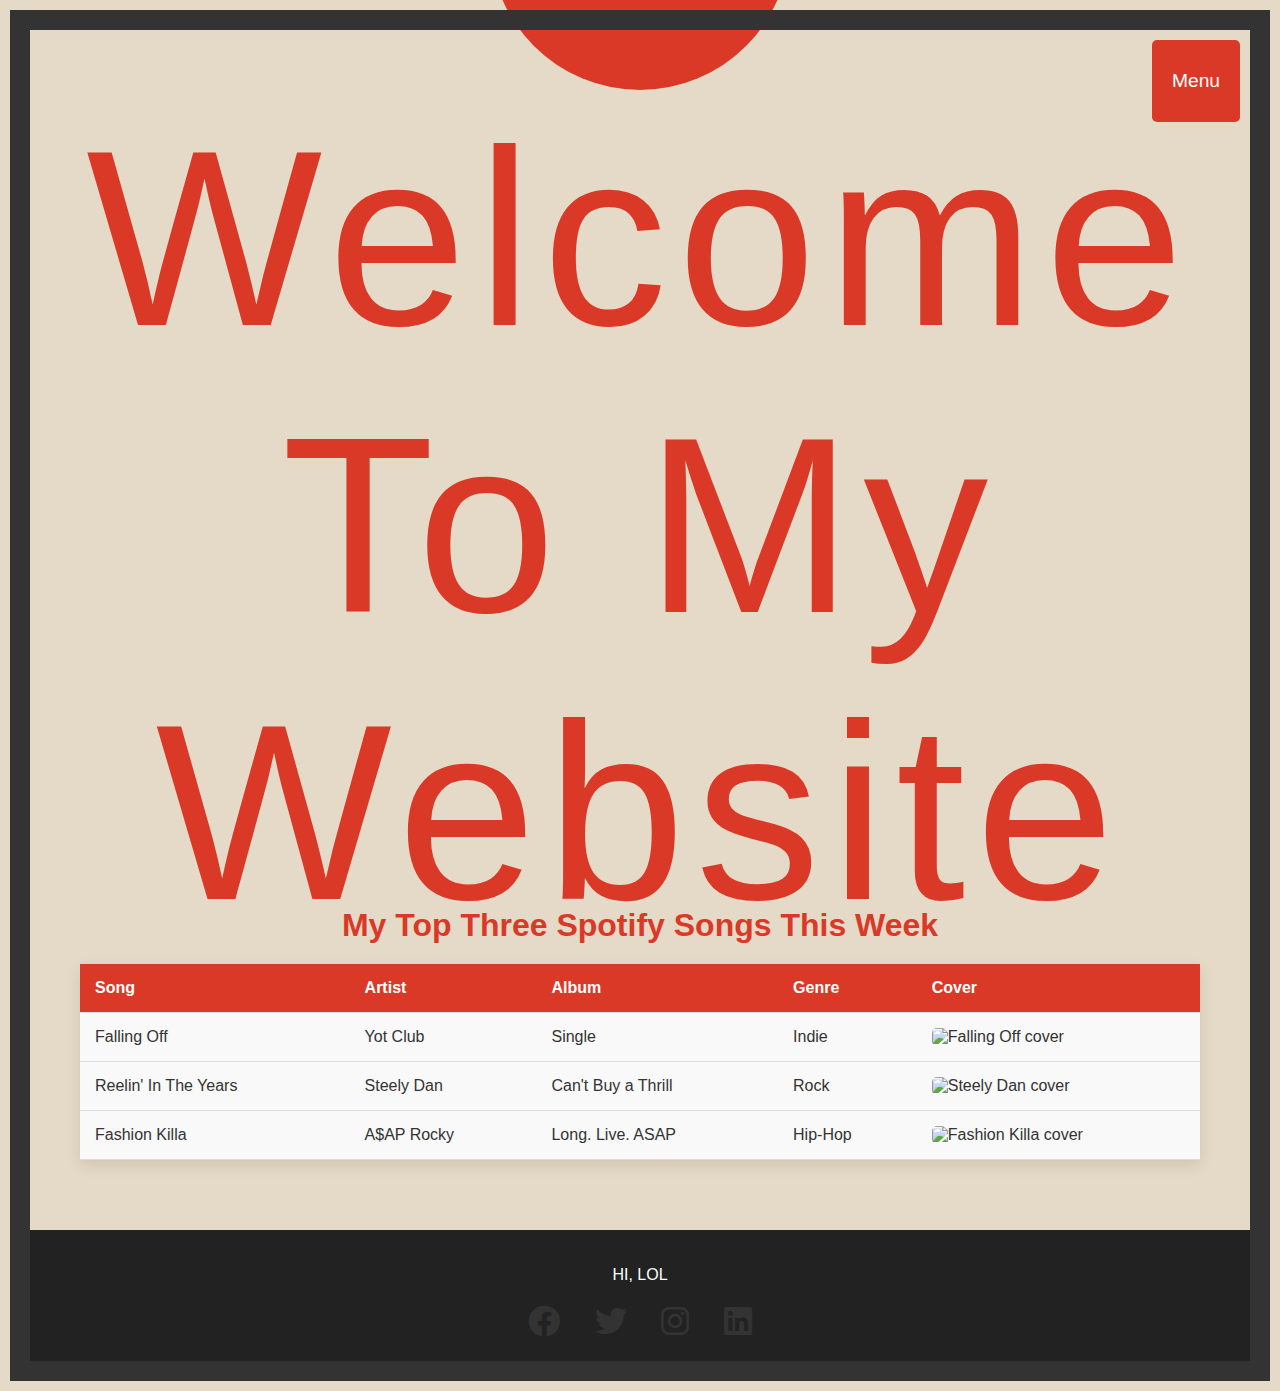
==== index.html @ 39087140 "Add files via upload" ====
<!DOCTYPE html>
<html lang="en">
    <head>
        <meta charset="UTF-8">
        <meta name="viewport" content="width=device-width, initial-scale=1.0">
        <title>My Website</title>
        <link rel="stylesheet" href="styles.css">
        <!-- Font Awesome CDN -->
        <link rel="stylesheet" href="https://cdnjs.cloudflare.com/ajax/libs/font-awesome/6.0.0-beta3/css/all.min.css">
    </head>
<body>
    <!-- Dropdown Menu -->
    <div class="dropdown-wrapper">
        <button class="nav-button">Menu</button>
        <div class="dropdown-content">
            <a href="index.html">Home</a>
            <a href="about.html">About</a> <!-- Linked to About section -->
        </div>
    </div>

    <!-- Hero Section -->
    <section class="hero">
        <div class="name">
            <h1>Jackson Lietha</h1>
        </div>
        <div class="welcome">
            <p>Welcome to my Website</p>
        </div>
    </section>
    
    <!-- Spotify Songs Table Section -->
    <section class="spotify-table">
        <h2>My Top Three Spotify Songs This Week</h2>
        <table>
            <thead>
                <tr>
                    <th>Song</th>
                    <th>Artist</th>
                    <th>Album</th>
                    <th>Genre</th>
                    <th>Cover</th>
                </tr>
            </thead>
            <tbody>
                <tr>
                    <td>Falling Off</td>
                    <td>Yot Club</td>
                    <td>Single</td>
                    <td>Indie</td>
                    <td><img src="images/falling off.jpg" alt="Falling Off cover" class="album-cover"></td>
                </tr>
                <tr>
                    <td>Reelin' In The Years</td>
                    <td>Steely Dan</td>
                    <td>Can't Buy a Thrill</td>
                    <td>Rock</td>
                    <td><img src="images/steelydan.jpg" alt="Steely Dan cover" class="album-cover"></td>
                </tr>
                <tr>
                    <td>Fashion Killa</td>
                    <td>A$AP Rocky</td>
                    <td>Long. Live. ASAP</td>
                    <td>Hip-Hop</td>
                    <td><img src="images/fashionkilla.jpg" alt="Fashion Killa cover" class="album-cover"></td>
                </tr>
            </tbody>
        </table>
    </section>

    
    <!-- Footer -->
<footer>
    <p>HI, LOL</p>
    
    <!-- Social Media Icons -->
    <div class="social-media">
        <a href="https://www.facebook.com" target="_blank" class="social-icon"><i class="fab fa-facebook"></i></a>
        <a href="https://twitter.com" target="_blank" class="social-icon"><i class="fab fa-twitter"></i></a>
        <a href="https://www.instagram.com" target="_blank" class="social-icon"><i class="fab fa-instagram"></i></a>
        <a href="https://www.linkedin.com" target="_blank" class="social-icon"><i class="fab fa-linkedin"></i></a>
    </div>
</footer>
</body>
</html>
---- styles.css ----
/* Load the Gothic War font */
@font-face {
    font-family: 'Gothic War';
    src: url('fonts/GothicWar.woff2') format('woff2'),
         url('fonts/GothicWar.woff') format('woff'),
         url('fonts/GothicWar.otf') format('opentype');
    font-weight: normal;
    font-style: normal;
}

@font-face {
    font-family: 'Alte Haas Grotesk';
    src: url('fonts/AlteHaasGrotesk-Regular.ttf') format('truetype');
    font-weight: normal;
    font-style: normal;
}

/* Bold Font */
@font-face {
    font-family: 'Alte Haas Grotesk';
    src: url('fonts/AlteHaasGrotesk-Bold.ttf') format('truetype');
    font-weight: bold;
    font-style: normal;
}

/* General Styles */
body {
    font-family: Arial, sans-serif;
    margin: 10px; /* Creates space between the border and the browser edge */
    padding: 0;
    box-sizing: border-box;
    background: #e5dac7;
    color: #333;
    border: 20px solid #333; /* Border around the entire page */
    border-image: url('images/scott-lord-P3MsdSRWprA-unsplash.jpg') 30 round; /* Correct image path */
}

body::before {
    content: "";
    width: 300px; /* Adjust width */
    height: 150px; /* Half of width for a semi-circle */
    background: #da3927; /* Match border or background */
    position: absolute;
    top: -60px; /* Moves it up so only the lower half is visible */
    left: 50%;
    transform: translateX(-50%) rotate(180deg);
    border-radius: 150px 150px 0 0; /* Creates a smooth half-circle */
    z-index: -1; /* Ensures it goes under the border */
}

/* Header */
header {
    display: flex;
    justify-content: space-between;
    align-items: center;
    background: #222;
    color: white;
    padding: 15px 50px;
}

header .logo {
    font-size: 1.5em;
    font-weight: bold;
}

nav ul {
    list-style: none;
    display: flex;
    gap: 20px;
}

nav a {
    color: white;
    text-decoration: none;
}

/* Hero Section */
.hero {
    display: flex; /* Enables Flexbox */
    justify-content: center; /* Centers content horizontally */
    align-items: center; /* Centers content vertically */
    height: 100vh; /* Full height of the viewport */
    text-align: center; /* Centers text */
    flex-direction: column; /* Stacks elements vertically */
    background: #007bff00; /* Background color */
    color: #da3927; /* Text color */
    font-family: 'Alte Haas Grotesk', sans-serif;
    text-transform: uppercase;
    letter-spacing: 10px;
}

/* Name styling */
.name h1 {
    font-size: 40px; /* Smaller size for your name */
    font-family: 'Alte Haas Grotesk', sans-serif;
    margin-bottom: 20px;
}

/* Welcome Message styling */
.welcome p {
    font-size: 250px !important; /* Larger size for the welcome message */
    font-family: 'Gothic War', sans-serif;
    text-transform: capitalize;
}

/* Spotify Table */
.spotify-table {
    padding: 50px;
    text-align: center;
    margin-top: -100px
}

.spotify-table h2 {
    font-size: 2em;
    margin-bottom: 20px;
    font-family: 'Alte Haas Grotesk', sans-serif;
    color: #da3927;
}

table {
    width: 100%;
    border-collapse: collapse;
    box-shadow: 0 5px 15px rgba(0, 0, 0, 0.1);
    margin-bottom: 20px;
}


th, td {
    padding: 15px;
    text-align: left;
    font-family: 'Alte Haas Grotesk', sans-serif;
    border-bottom: 1px solid #ddd;
}

th {
    background-color: #da3927;
    color: white;
}

td {
    background-color: #f9f9f9;
}

.album-cover {
    width: 50px;
    height: 50px;
    border-radius: 5px;
}

tr:nth-child(odd) {
    background-color: #e6f7ff;
}

tr:nth-child(even) {
    background-color: #f9f9f9;
}

tr:hover {
    background-color: #cce7ff;
    cursor: pointer;
}

/* Services Section */
.services {
    display: flex;
    justify-content: space-around;
    padding: 50px;
}

.card {
    background: white;
    padding: 20px;
    border-radius: 10px;
    box-shadow: 0 0 10px rgba(0, 0, 0, 0.1);
    text-align: center;
    width: 30%;
}

/* Contact Section */
.contact {
    text-align: center;
    padding: 50px;
}

form input, form textarea {
    width: 80%;
    padding: 10px;
    margin: 10px 0;
}

button {
    background: #da3927;
    color: white;
    padding: 10px 20px;
    border: none;
    cursor: pointer;
}

/* Wrapper for the button and dropdown */
.dropdown-wrapper {
    position: fixed; 
    top: 40px;
    right: 40px;  /* Corrected to lowercase */
    z-index: 1000;
}

/* Navigation Button */
.nav-button {
    background-color: #da3927; /* Blue background for the button */
    color: white; /* White text */
    font-family: 'Alte Haas Grotesk', sans-serif;
    font-size: 1.2em;
    padding: 30px 20px;
    border: none;
    border-radius: 5px; /* Rounded corners */
    cursor: pointer;
    transition: background-color 0.3s ease; /* Smooth color transition */
}

/* Button hover effect */
.nav-button:hover {
    background-color: #741e14; /* Darker blue when hovering */
}

/* Dropdown Menu */
.dropdown-content {
    opacity: 0; /* Initially hide the dropdown */
    visibility: hidden; /* Make it invisible */
    position: absolute; /* Position the dropdown right below the button */
    top: 100%; /* Position it directly below the button */
    left: 0; /* Align it to the left of the button */
    background-color: #222; /* Dark background for the menu */
    min-width: 200px;
    border-radius: 5px;
    box-shadow: 0px 8px 16px rgba(0, 0, 0, 0.2);
    z-index: 999; /* Ensure dropdown stays on top of other content */
    transition: opacity 0.3s ease, visibility 0.3s ease; /* Smooth transition */
}

/* Dropdown links */
.dropdown-content a {
    color: white; /* White text for the links */
    padding: 12px 16px;
    text-decoration: none; /* Remove underline */
    display: block; /* Make the links appear in a block format */
    font-family: 'Alte Haas Grotesk', sans-serif;
}

/* Change color of links when hovered */
.dropdown-content a:hover {
    background-color: #da3927; /* Blue background when hovering over links */
}

/* Show the dropdown when hovering over the wrapper (button or dropdown) */
.dropdown-wrapper:hover .dropdown-content {
    opacity: 1; /* Make the dropdown visible */
    visibility: visible; /* Make the dropdown visible */
}






/* About Section */
.about {
    padding: 50px;
    background-color: #e5dac7;
    text-align: center;
    font-family: 'Alte Haas Grotesk', sans-serif;
}

.about h2 {
    color: #da3927;
    font-size: 2.5em;
    margin-bottom: 20px;
}

.about p {
    font-size: 1.2em;
    line-height: 1.8;
    color: #333;
    max-width: 800px;
    margin: 0 auto;
}

.about h3 {
    font-size: 2em;
    color: #da3927;
    margin-top: 40px;
}

.about ul {
    list-style-type: none;
    padding: 0;
    font-size: 1.1em;
    color: #333;
    text-align: left;
    margin: 0 auto;
    max-width: 600px;
}

.about ul li {
    margin-bottom: 10px;
    padding-left: 20px;
}

.about ul li::before {
    content: "✔"; /* Checkmark icon before each list item */
    color: #da3927;
    padding-right: 10px;
}


/* Maintext Section */
.Maintext {
    display: flex; /* Enables Flexbox */
    justify-content: center; /* Centers content horizontally */
    align-items: center; /* Centers content vertically */
    height: 100vh; /* Full height of the viewport */
    text-align: center; /* Centers text */
    flex-direction: column; /* Stacks elements vertically */
    background: #007bff00; /* Same background color as hero */
    color: #da3927; /* Text color */
    font-family: 'Alte Haas Grotesk', sans-serif;
    text-transform: uppercase;
    letter-spacing: 10px;
}

.Maintext h2 {
    font-size: 40px; /* Same size as hero heading */
    font-family: 'Alte Haas Grotesk', sans-serif;
    margin-bottom: 20px;
}

.Maintext p {
    font-size: 100px !important; /* Same font size as welcome message in hero */
    font-family: 'Gothic War', sans-serif;
    text-transform: capitalize;
    white-space: nowrap;
    word-spacing: -10px;
}


/* Footer */
footer {
    text-align: center;
    padding: 20px;
    background: #222;
    color: white;
    font-family: 'Alte Haas Grotesk', sans-serif;
    font-size: 1em;
}


/* Social Media Icons */
.social-media {
    margin-top: 20px;
}

.social-icon {
    font-size: 2em;
    margin: 0 15px;
    color: #333; /* Default icon color */
    transition: color 0.3s ease;
}

.social-icon:hover {
    color: #da3927; /* Change color when hovering */
}
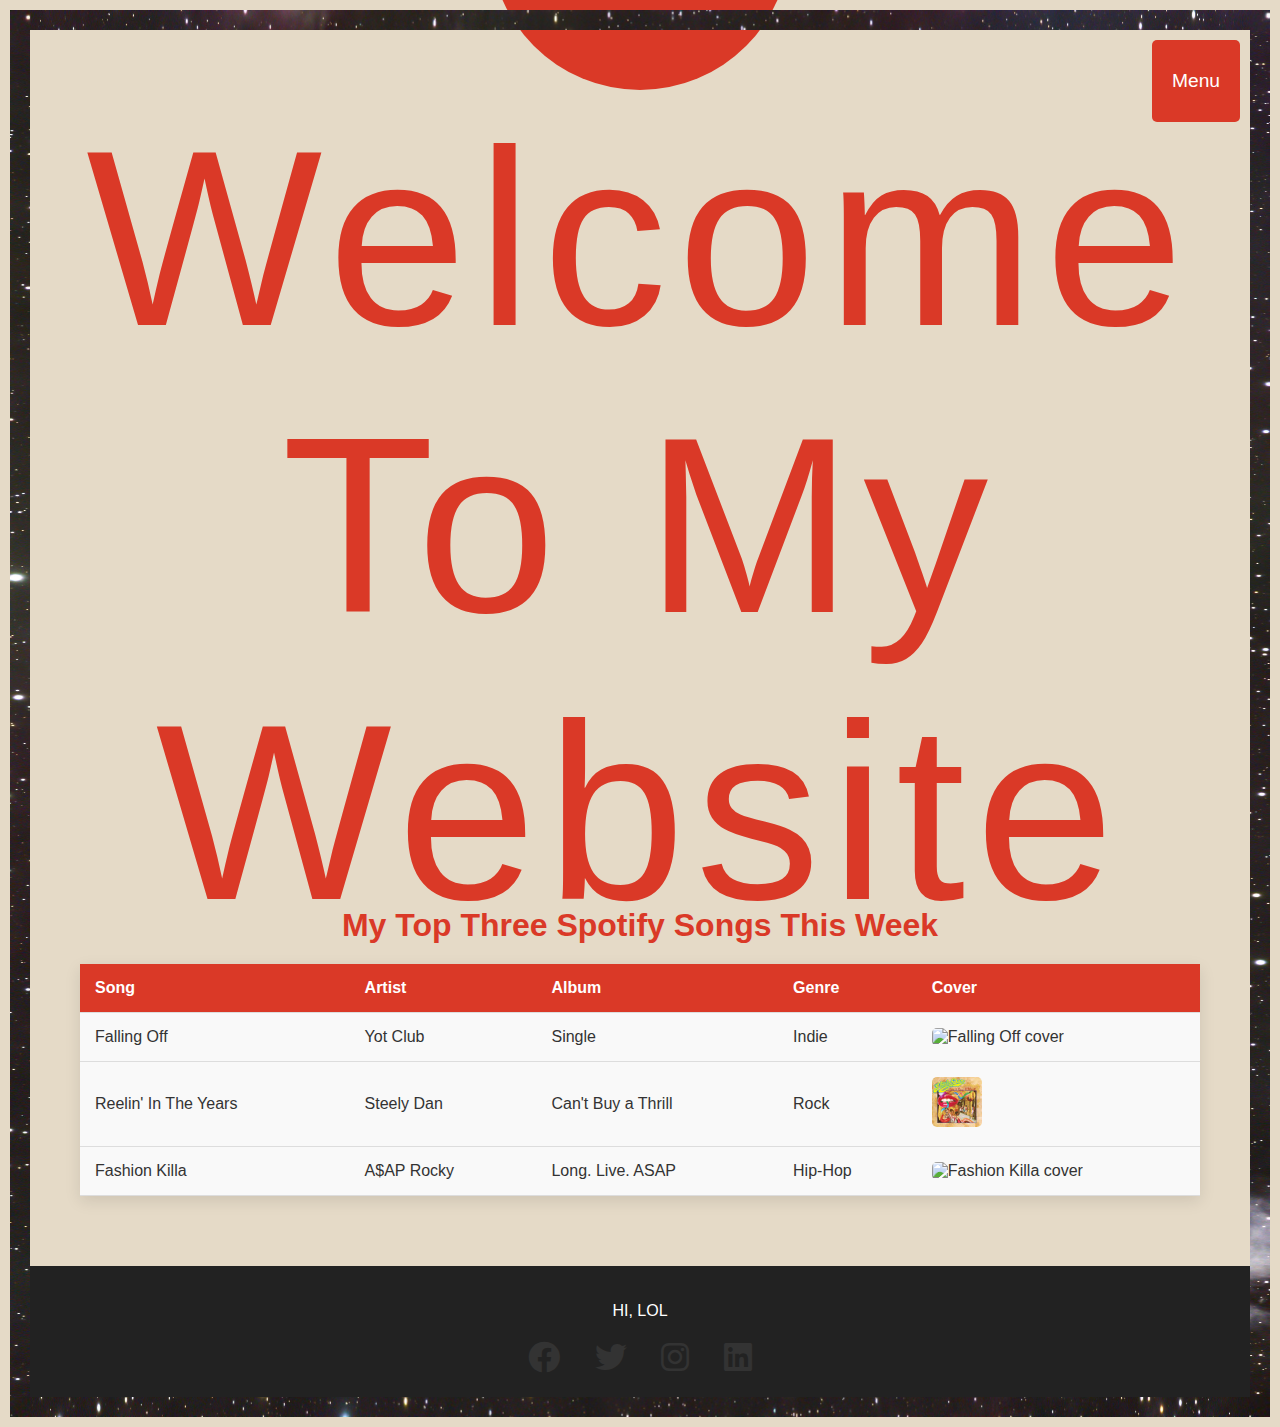
==== commit 872c5fe2: "Update index.html" ====
--- a/index.html
+++ b/index.html
@@ -47,14 +47,14 @@
                     <td>Yot Club</td>
                     <td>Single</td>
                     <td>Indie</td>
-                    <td><img src="images/falling off.jpg" alt="Falling Off cover" class="album-cover"></td>
+                    <td><img src="website/falling off.jpg" alt="Falling Off cover" class="album-cover"></td>
                 </tr>
                 <tr>
                     <td>Reelin' In The Years</td>
                     <td>Steely Dan</td>
                     <td>Can't Buy a Thrill</td>
                     <td>Rock</td>
-                    <td><img src="images/steelydan.jpg" alt="Steely Dan cover" class="album-cover"></td>
+                    <td><img src="steelydan.jpg" alt="Steely Dan cover" class="album-cover"></td>
                 </tr>
                 <tr>
                     <td>Fashion Killa</td>
--- a/styles.css
+++ b/styles.css
@@ -32,7 +32,7 @@
     background: #e5dac7;
     color: #333;
     border: 20px solid #333; /* Border around the entire page */
-    border-image: url('images/scott-lord-P3MsdSRWprA-unsplash.jpg') 30 round; /* Correct image path */
+    border-image: url('scott-lord-P3MsdSRWprA-unsplash.jpg') 30 round; /* Correct image path */
 }
 
 body::before {
@@ -367,4 +367,4 @@
 
 .social-icon:hover {
     color: #da3927; /* Change color when hovering */
-}+}
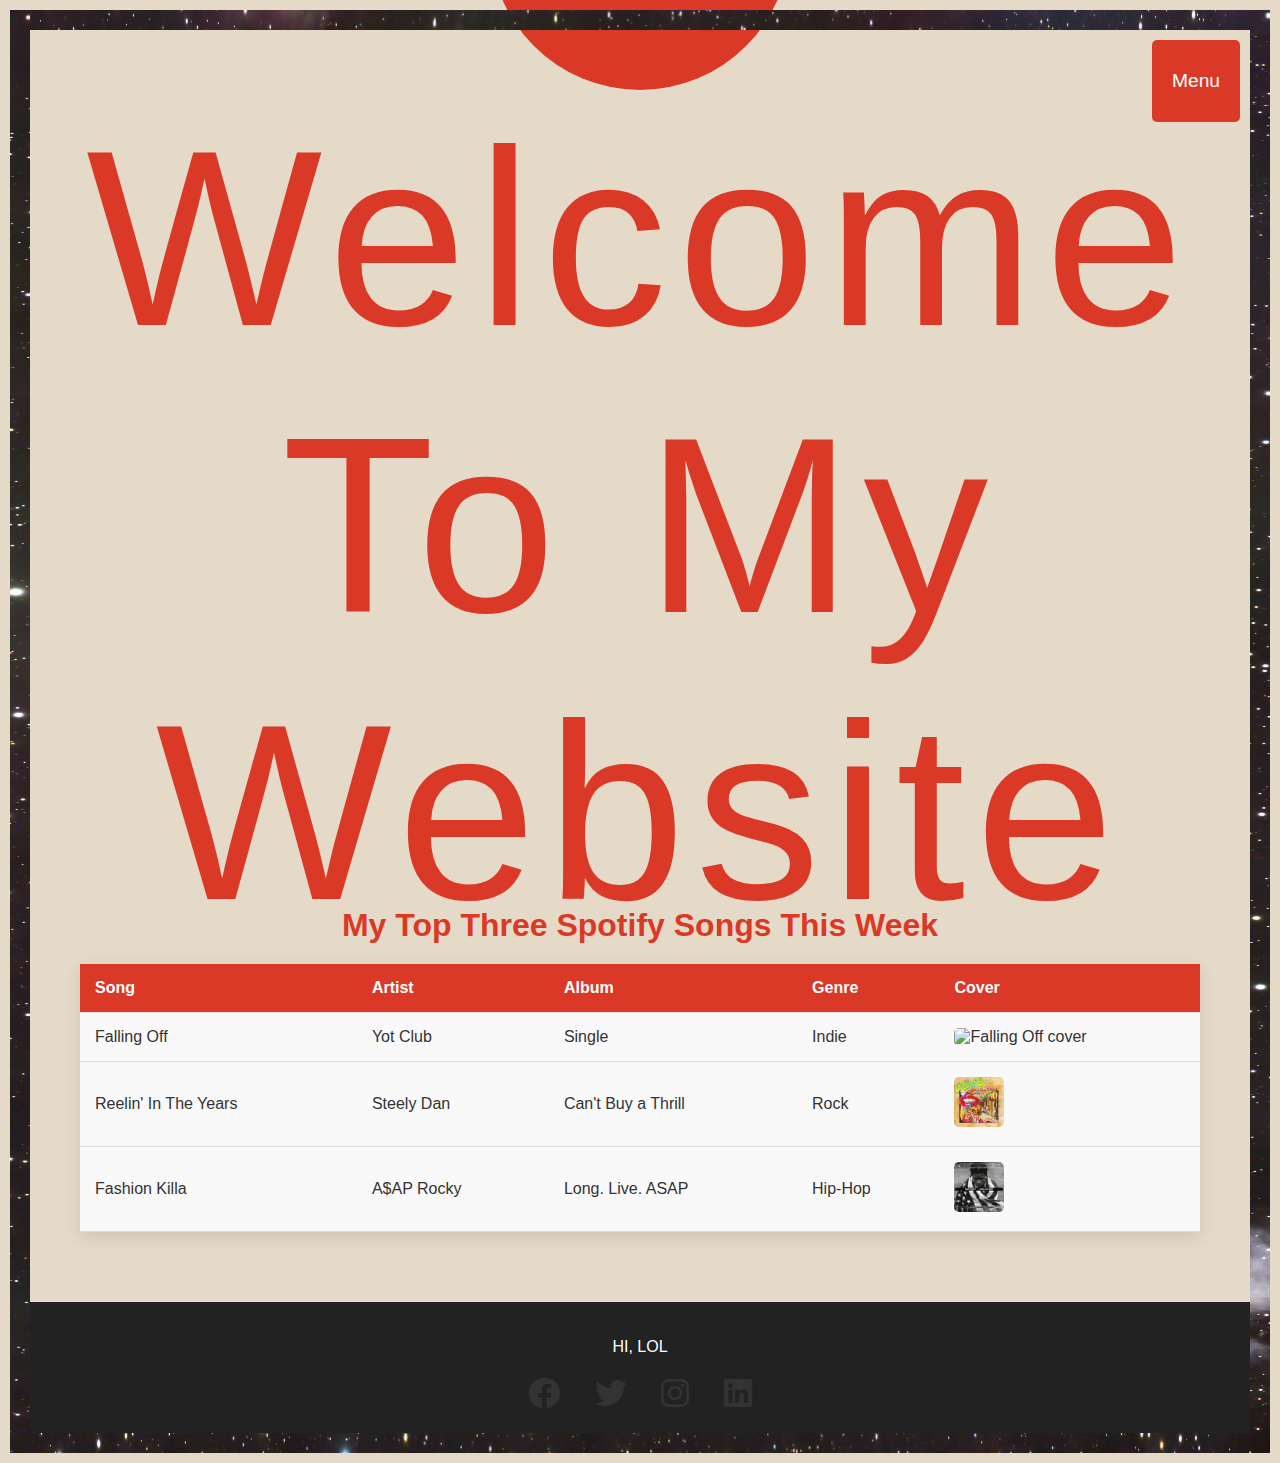
==== commit ba8222d0: "Update index.html" ====
--- a/index.html
+++ b/index.html
@@ -61,7 +61,7 @@
                     <td>A$AP Rocky</td>
                     <td>Long. Live. ASAP</td>
                     <td>Hip-Hop</td>
-                    <td><img src="images/fashionkilla.jpg" alt="Fashion Killa cover" class="album-cover"></td>
+                    <td><img src="fashionkilla.jpg" alt="Fashion Killa cover" class="album-cover"></td>
                 </tr>
             </tbody>
         </table>
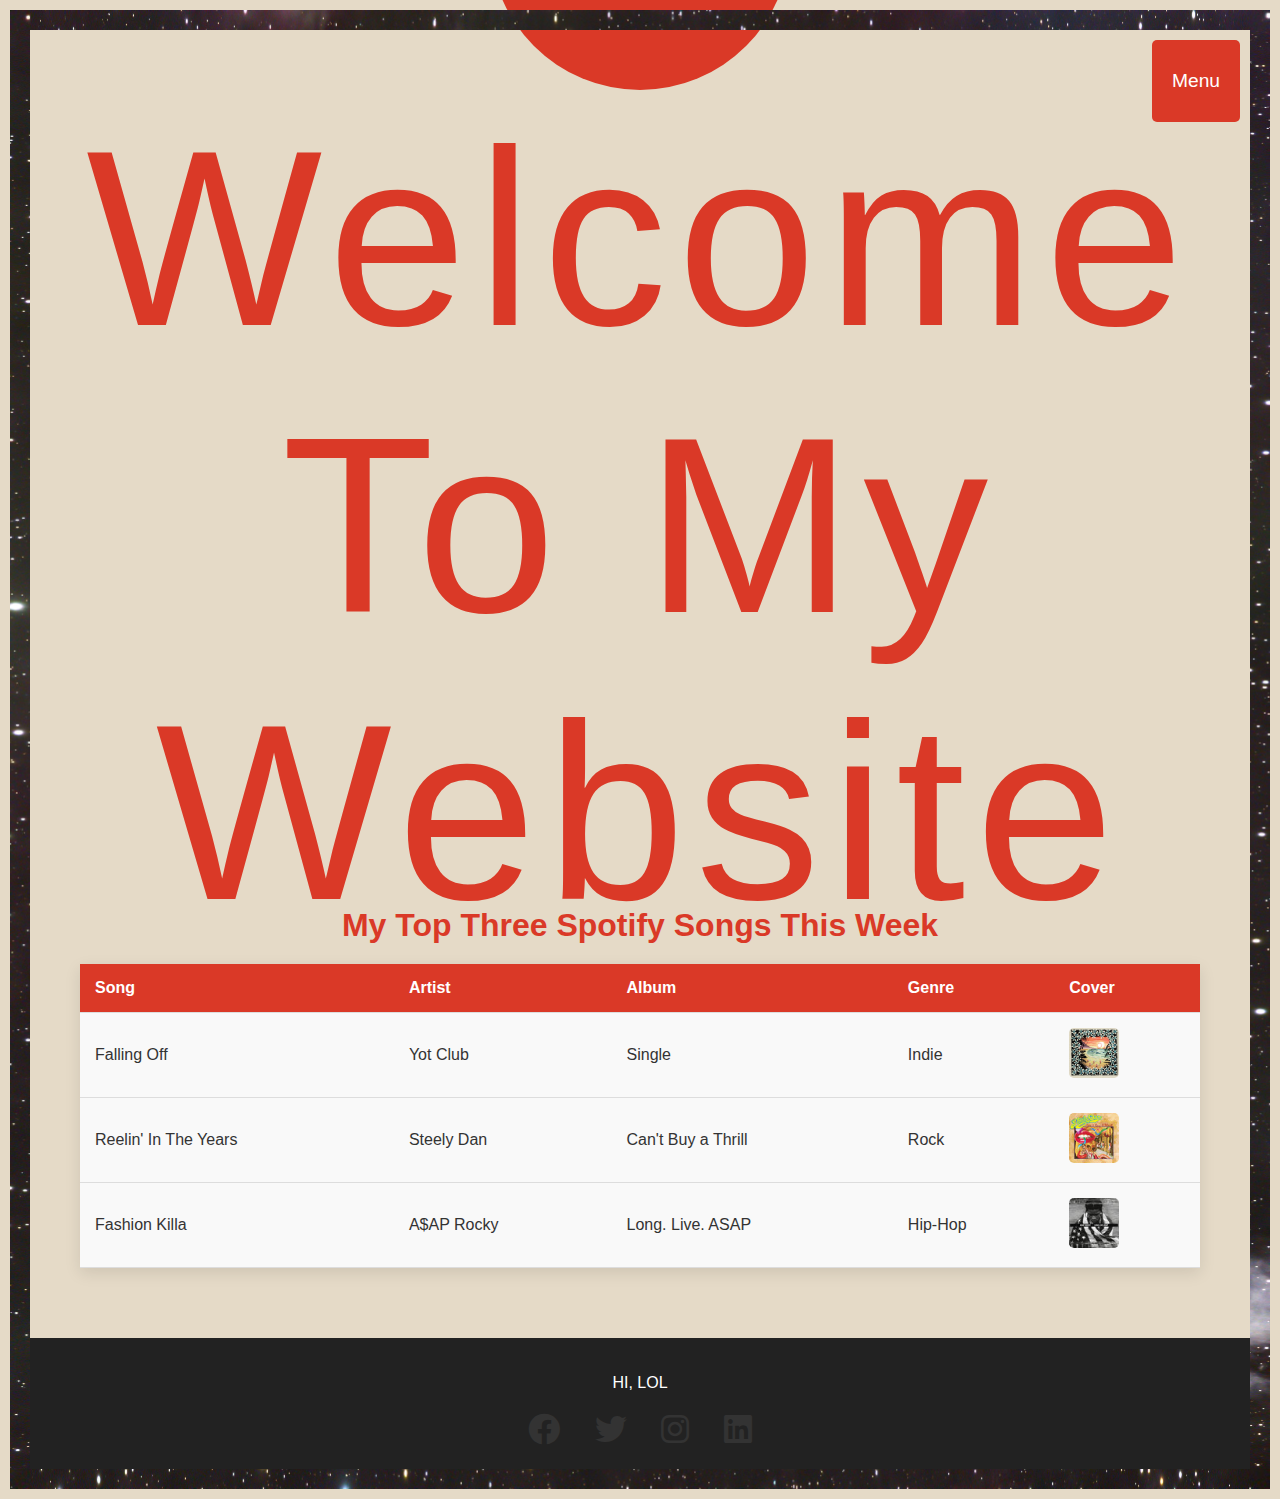
==== commit 767b5ad9: "Update index.html" ====
--- a/index.html
+++ b/index.html
@@ -47,7 +47,7 @@
                     <td>Yot Club</td>
                     <td>Single</td>
                     <td>Indie</td>
-                    <td><img src="website/falling off.jpg" alt="Falling Off cover" class="album-cover"></td>
+                    <td><img src="falling off.jpg" alt="Falling Off cover" class="album-cover"></td>
                 </tr>
                 <tr>
                     <td>Reelin' In The Years</td>
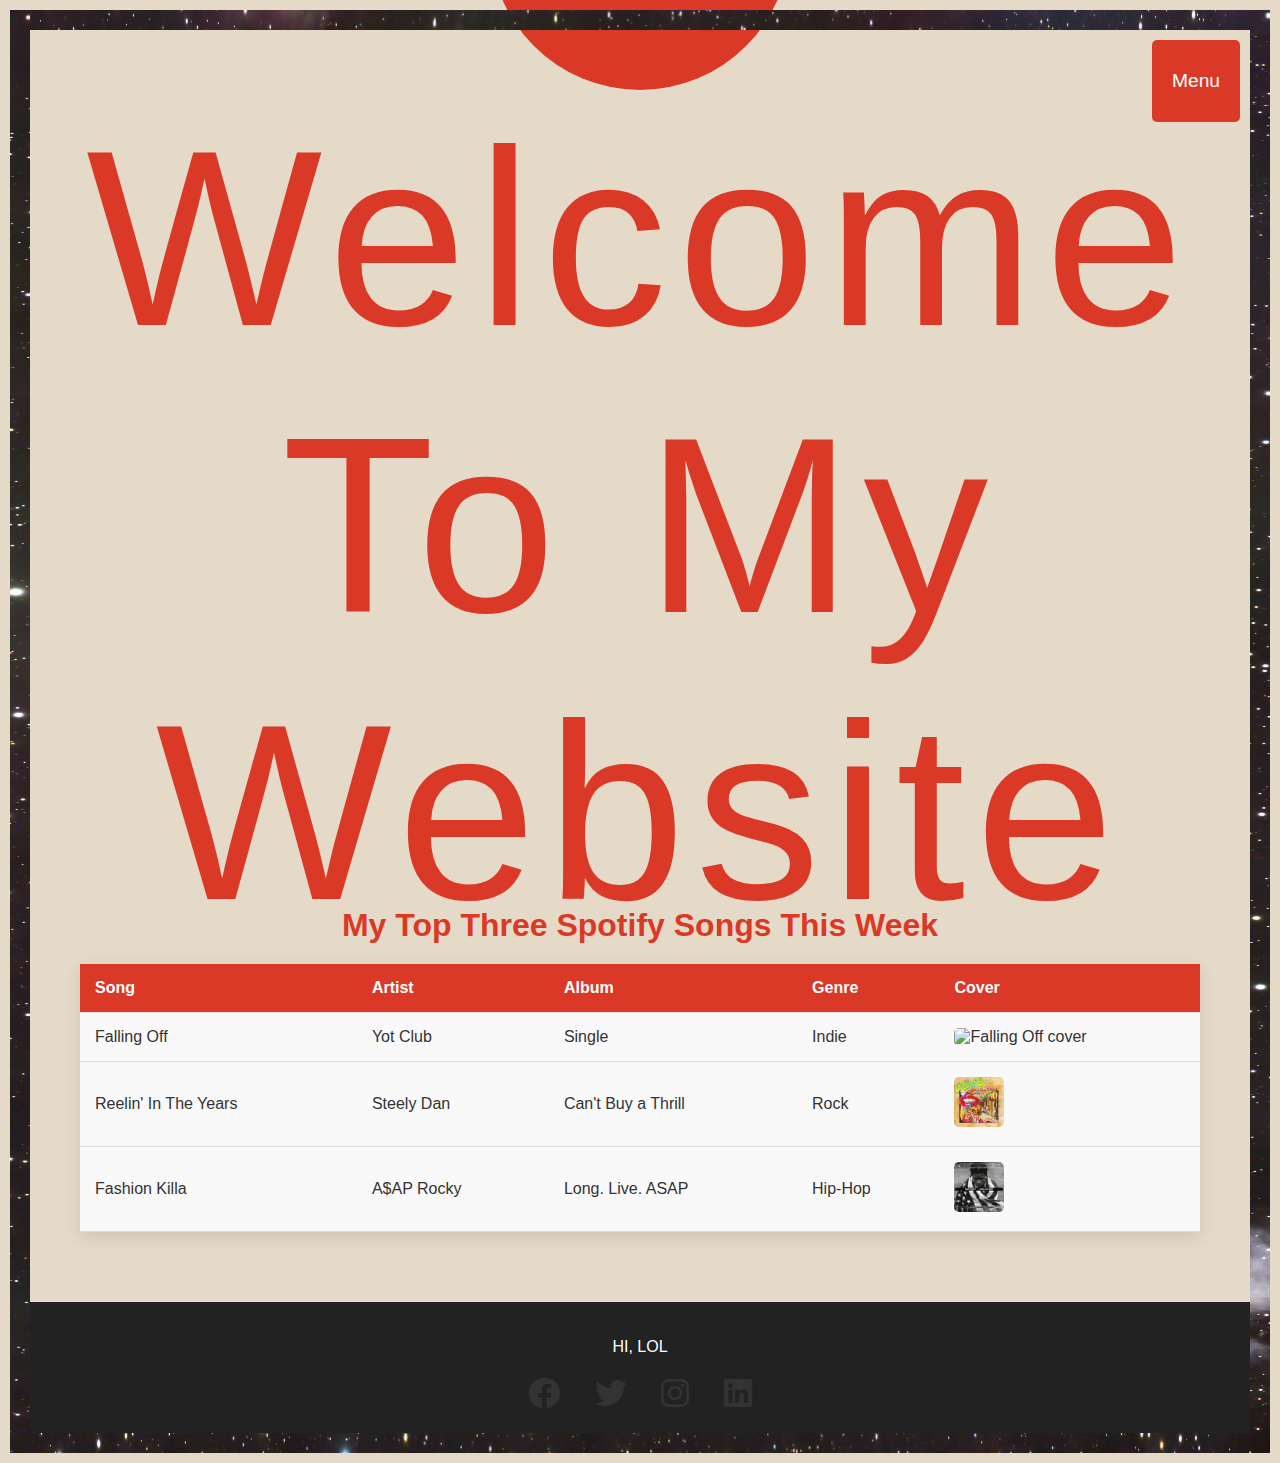
==== commit 53065451: "Update index.html" ====
--- a/index.html
+++ b/index.html
@@ -47,7 +47,7 @@
                     <td>Yot Club</td>
                     <td>Single</td>
                     <td>Indie</td>
-                    <td><img src="falling off.jpg" alt="Falling Off cover" class="album-cover"></td>
+                    <td><img src="falling_off.jpg" alt="Falling Off cover" class="album-cover"></td>
                 </tr>
                 <tr>
                     <td>Reelin' In The Years</td>
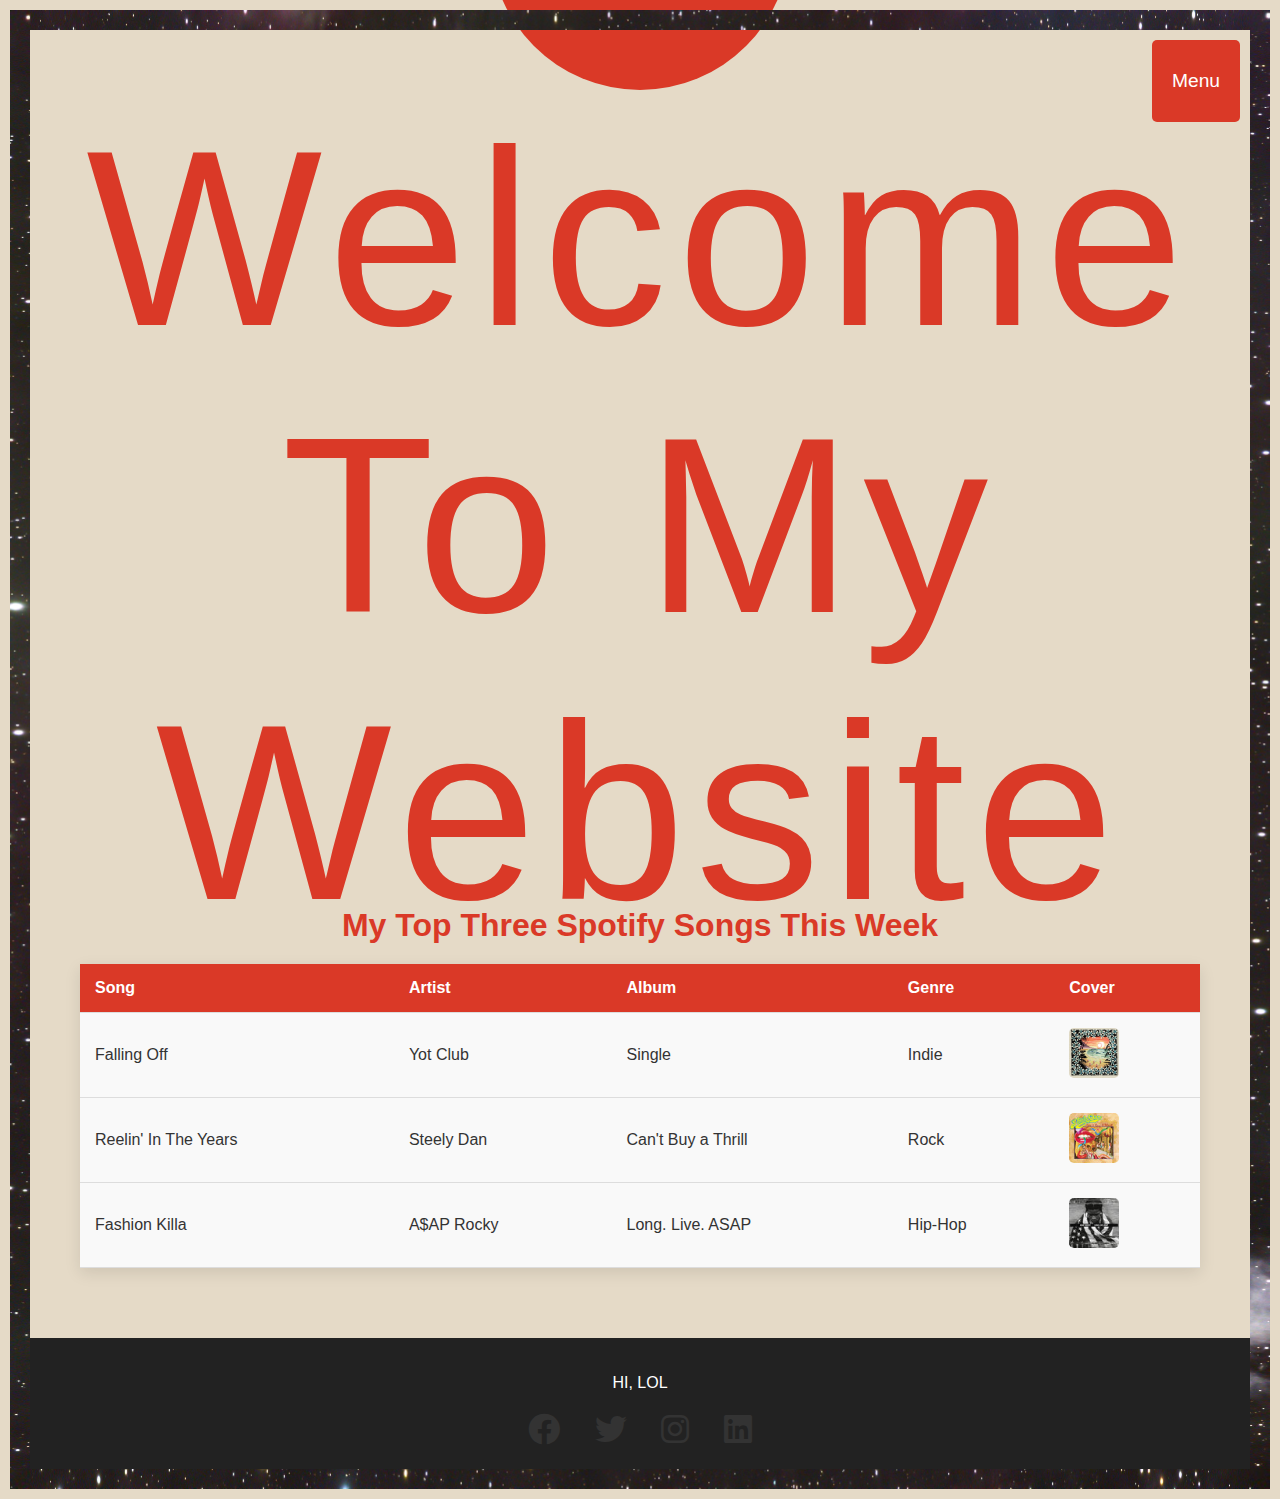
==== commit a46aedbb: "Update index.html" ====
--- a/index.html
+++ b/index.html
@@ -47,7 +47,7 @@
                     <td>Yot Club</td>
                     <td>Single</td>
                     <td>Indie</td>
-                    <td><img src="falling_off.jpg" alt="Falling Off cover" class="album-cover"></td>
+                    <td><img src="falling off.jpg" alt="Falling Off cover" class="album-cover"></td>
                 </tr>
                 <tr>
                     <td>Reelin' In The Years</td>
--- a/styles.css
+++ b/styles.css
@@ -96,11 +96,38 @@
     margin-bottom: 20px;
 }
 
+/* Adjust font size for smaller screens */
+@media (max-width: 768px) {
+    .name h1 {
+        font-size: 32px;
+    }
+}
+
+@media (max-width: 480px) {
+    .name h1 {
+        font-size: 28px;
+    }
+}
+
+
 /* Welcome Message styling */
 .welcome p {
     font-size: 250px !important; /* Larger size for the welcome message */
     font-family: 'Gothic War', sans-serif;
     text-transform: capitalize;
+}
+
+/* Reduce size for smaller screens */
+@media (max-width: 768px) {
+    .welcome p {
+        font-size: 15vw; /* Adjusts for tablets */
+    }
+}
+
+@media (max-width: 480px) {
+    .welcome p {
+        font-size: 18vw; /* Adjusts for mobile phones */
+    }
 }
 
 /* Spotify Table */
@@ -341,6 +368,15 @@
     word-spacing: -10px;
 }
 
+@media (max-width: 600px) {
+    .Maintext h2 {
+        font-size: 1.5rem;
+    }
+
+    .Maintext p {
+        font-size: 1rem;
+    }
+}
 
 /* Footer */
 footer {
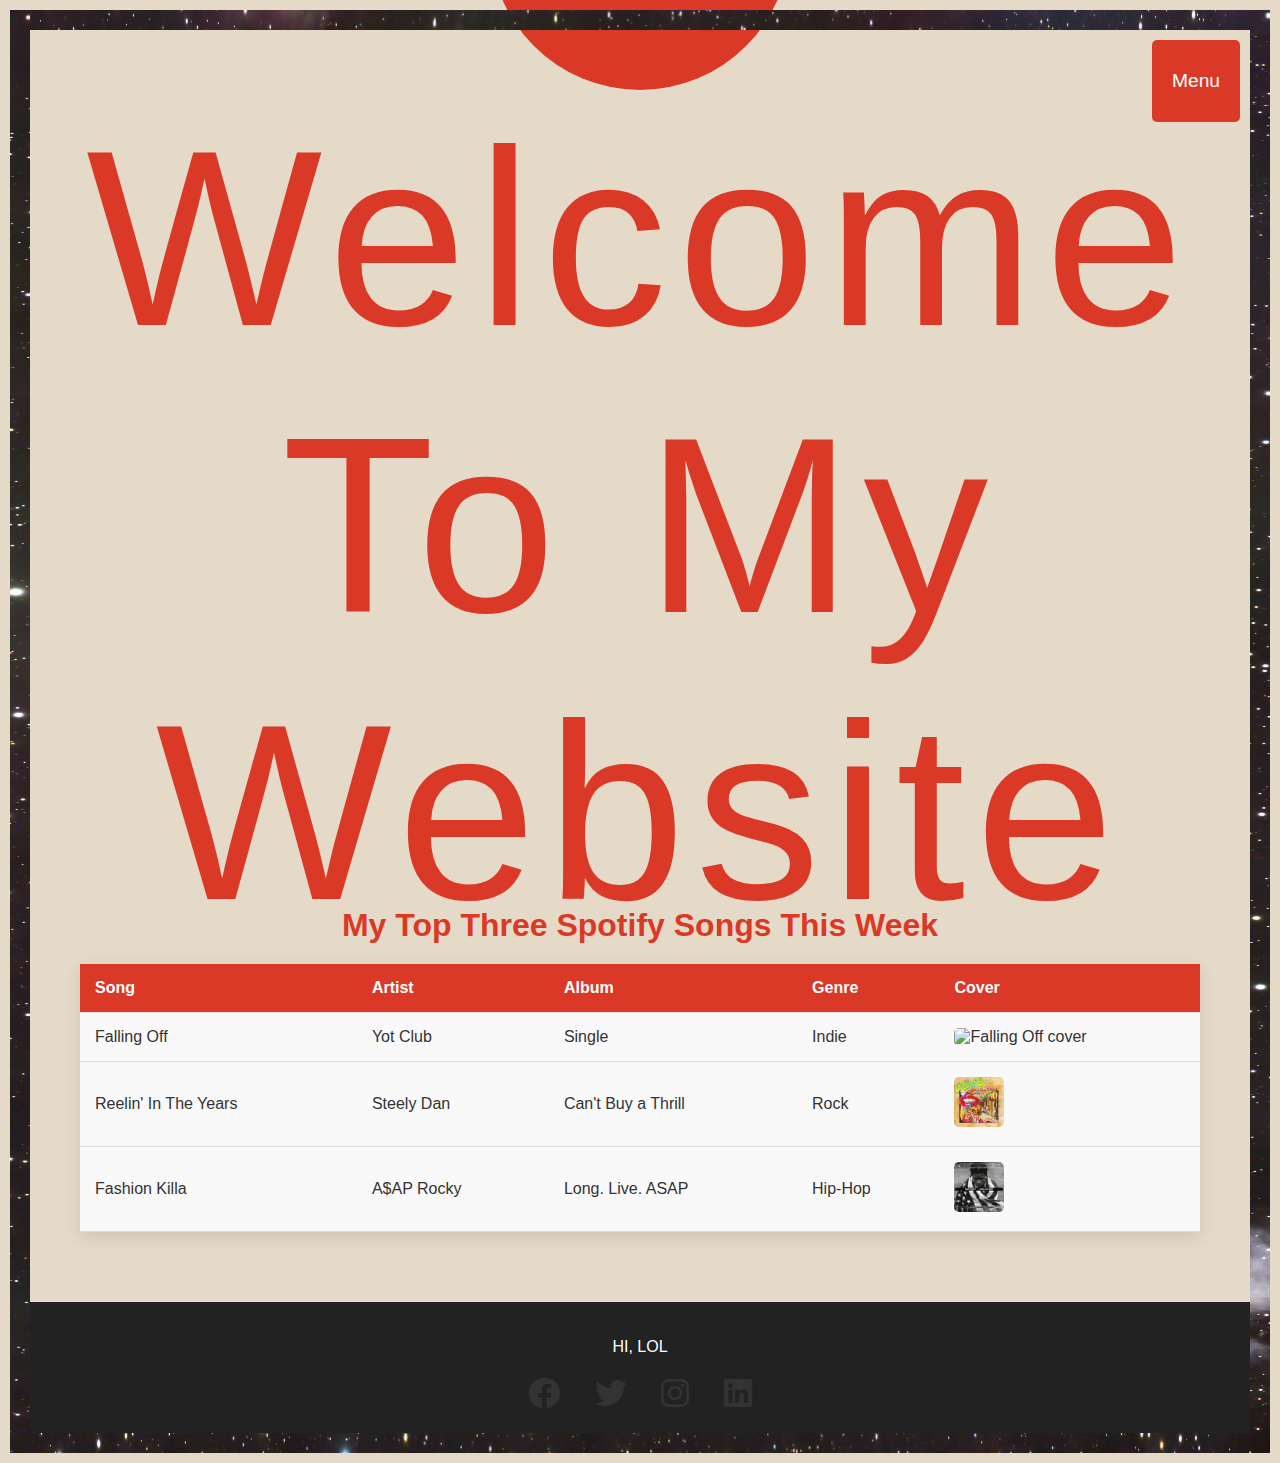
==== commit 822d0cba: "Update index.html" ====
--- a/index.html
+++ b/index.html
@@ -47,7 +47,7 @@
                     <td>Yot Club</td>
                     <td>Single</td>
                     <td>Indie</td>
-                    <td><img src="falling off.jpg" alt="Falling Off cover" class="album-cover"></td>
+                    <td><img src="falling_off.jpg" alt="Falling Off cover" class="album-cover"></td>
                 </tr>
                 <tr>
                     <td>Reelin' In The Years</td>
